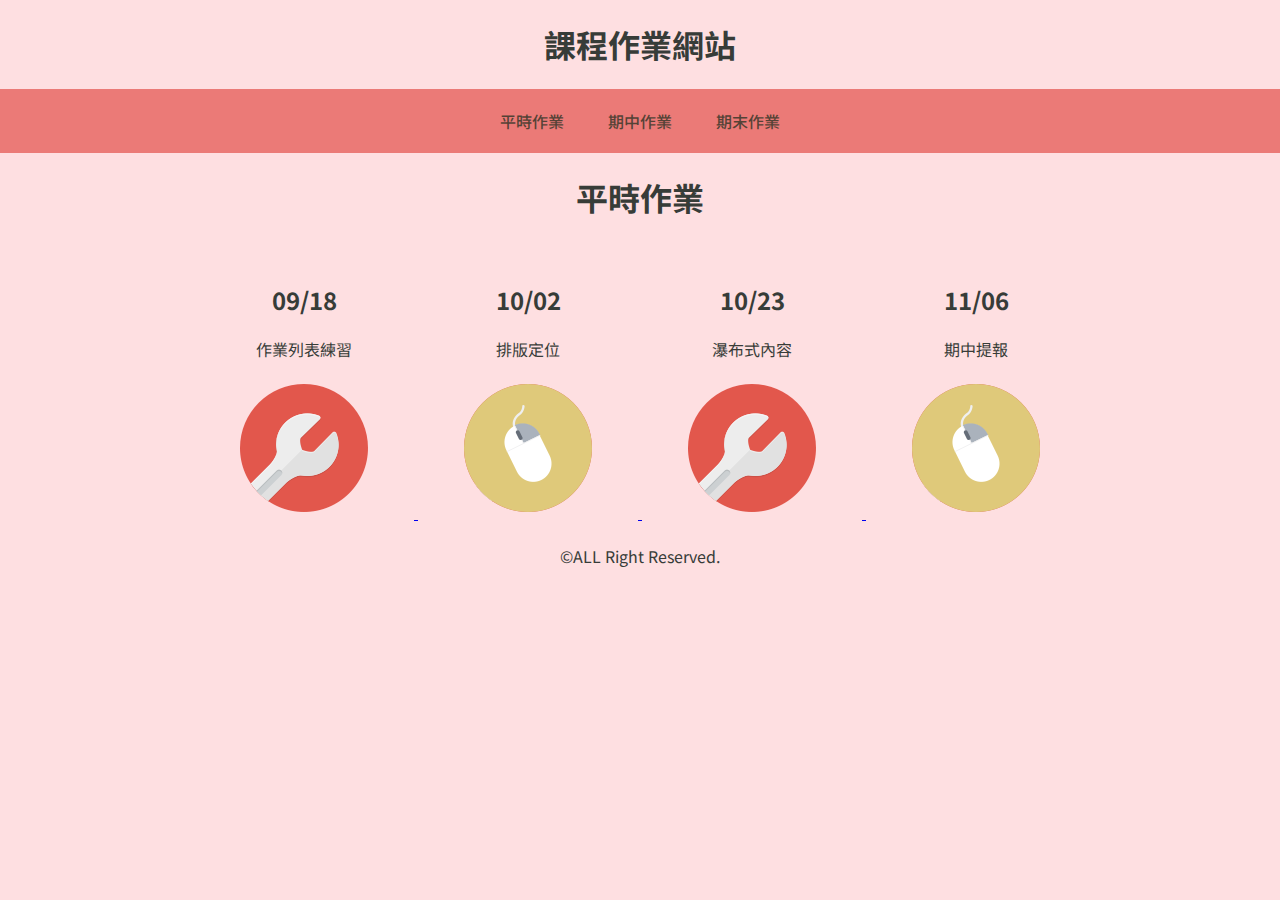
==== 0918/index.html @ da99c5ef "1205 upload" ====
<!doctype html>
<html>
<head>
<meta charset="utf-8">
<title>作業列表</title>
<link href="css/0918.css" rel="stylesheet" type="text/css">
</head>

<body>
<header>
    <h1>課程作業網站</h1>
</header>
    
<nav>
    <ul>
        <li><a href="#" target="_blank">平時作業</a></li>
        <li><a href="midterm/index.html">期中作業</a></li>
        <li><a href="#">期末作業</a></li>
    </ul>
    
</nav>

<!--section part-->
<section>
    <h1>平時作業</h1>
    <a href="#" class="article_a">
        <article>
            <h2>09/18</h2>
            <p>作業列表練習</p>
            <img src="images/p1.png" alt="圖片1"/>
        </article>
    </a>

    <a href="1002/index.html" class="article_a">
        <article>
            <h2>10/02</h2>
            <p>排版定位</p>
            <img src="images/p2.png" alt="圖片2"/>
        </article>
    </a>

    <a href="1023/index.html" class="article_a">
        <article>
            <h2>10/23</h2>
            <p>瀑布式內容</p>
            <img src="images/p1.png" alt="圖片1"/>
        </article>
    </a>
    
    <a href="1106/前端設計-期中提報.pdf" class="article_a">
        <article>
            <h2>11/06</h2>
            <p>期中提報</p>
            <img src="images/p2.png" alt="圖片2"/>
        </article>
    </a>

</section>


<footer>
    &copy;ALL Right Reserved.
</footer>

</body>

</html>
---- 0918/css/0918.css ----
@charset "utf-8";
/* CSS Document */
@import url('https://fonts.googleapis.com/css2?family=Noto+Sans+TC&display=swap');


html, body{
	font-family: 'Noto Sans TC', sans-serif;
	color: #373C38;
	background: #FEDFE1;
	margin: 0;
	padding: 0;
}

header, nav, section, article, footer{
    text-align: center;
}


/*navigation*/

nav{
	background:rgba(235, 122, 119, 1);
	padding: 20px;
}

nav ul{
	margin: 0;
	padding: 0;
}

nav li{
display: inline;
}

nav li a{
	font-weight: 500;
	color: #554236;
	text-decoration: none;
	padding: 20px;
}

nav li a:hover{
	color: #fff;
}

/*section*/
section{
	width: 80%; /*可依照視窗大小調整*/
	margin: auto; /*物件置中*/
}



/*article*/
article{
	display: inline-block;
  	 /*設定寬度，否則會以內容元素中最寬的元素寬度作為預設*/
	width: 180px; 
 	/*設定邊寬作為檢視*/
	border: solid 0px #ddd;
    margin:20px;
	text-decoration: none;
	color: #373C38;
}

article:hover{
	background: #86C166;
	color: #fff;
	/*cursor: pointer; 設定滑鼠游標*/
}

article:active{
	background: #36563C;
	color: #fff;
}

article:a{
	color:#373C38;
}
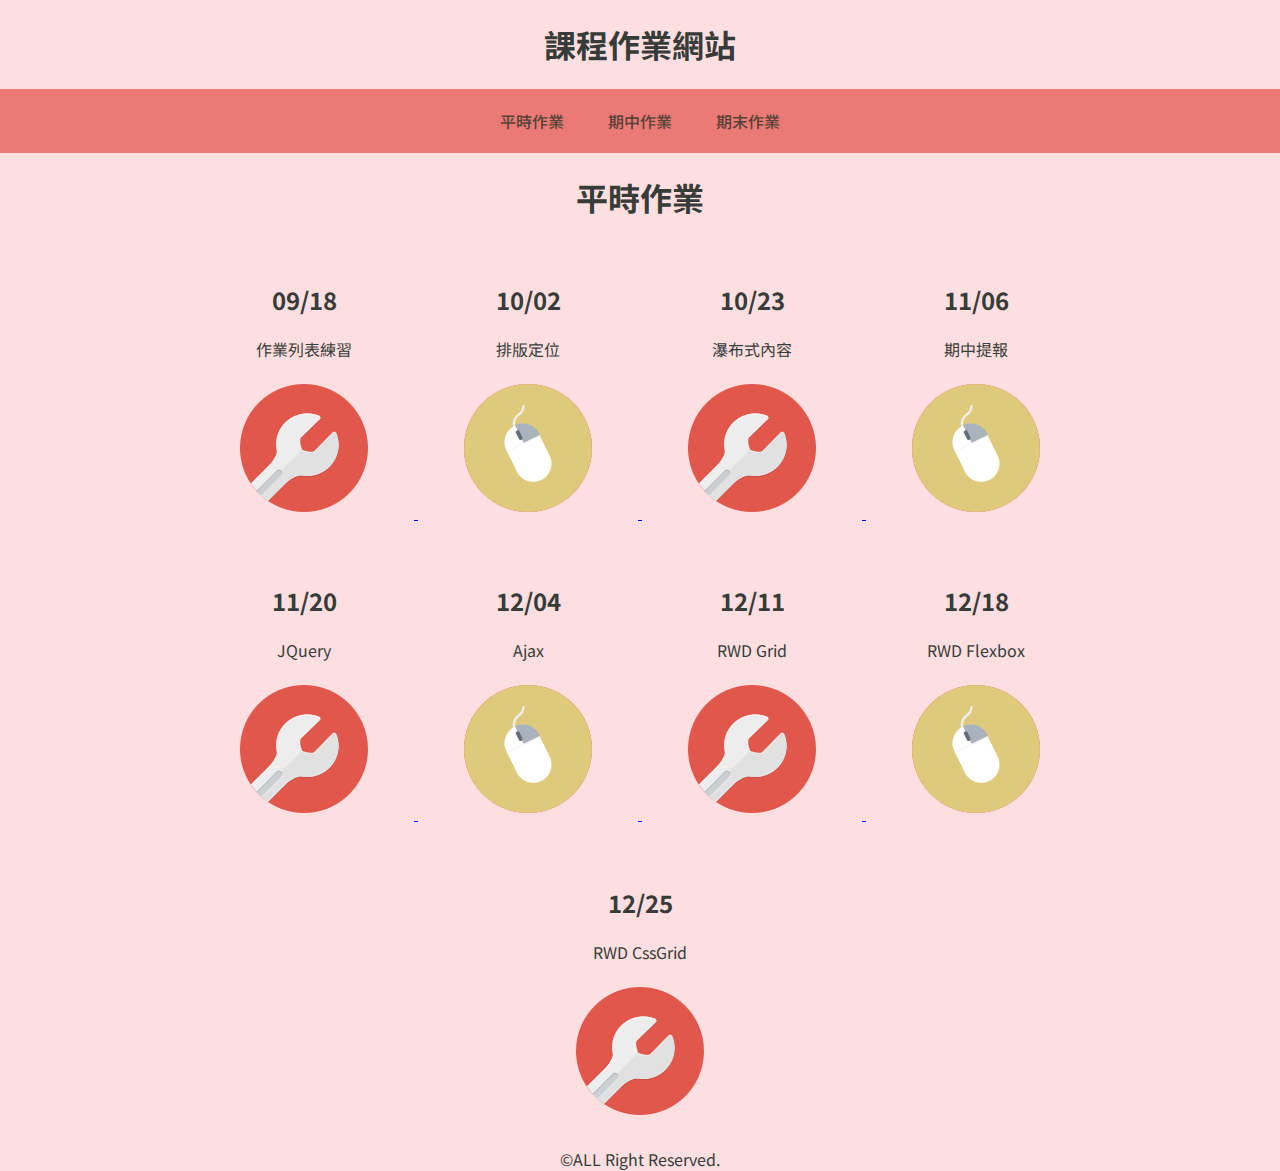
==== commit 716f92f2: "class practice" ====
--- a/0918/index.html
+++ b/0918/index.html
@@ -4,6 +4,10 @@
 <meta charset="utf-8">
 <title>作業列表</title>
 <link href="css/0918.css" rel="stylesheet" type="text/css">
+<meta name="viewport"
+content=" width=device-width,
+initial-scale=1.0 ">
+
 </head>
 
 <body>
@@ -55,6 +59,45 @@
         </article>
     </a>
 
+    <a href="#" class="article_a">
+        <article>
+            <h2>11/20</h2>
+            <p>JQuery</p>
+            <img src="images/p1.png" alt="圖片2"/>
+        </article>
+    </a>
+
+    <a href="1204/index.html" class="article_a">
+        <article>
+            <h2>12/04</h2>
+            <p>Ajax</p>
+            <img src="images/p2.png" alt="圖片2"/>
+        </article>
+    </a>
+
+    <a href="1211/index.html" class="article_a">
+        <article>
+            <h2>12/11</h2>
+            <p>RWD Grid</p>
+            <img src="images/p1.png" alt="圖片2"/>
+        </article>
+    </a>
+
+    <a href="1218/index.html" class="article_a">
+        <article>
+            <h2>12/18</h2>
+            <p>RWD Flexbox</p>
+            <img src="images/p2.png" alt="圖片2"/>
+        </article>
+    </a>
+
+    <a href="1225/index.html" class="article_a">
+        <article>
+            <h2>12/25</h2>
+            <p>RWD CssGrid</p>
+            <img src="images/p1.png" alt="圖片2"/>
+        </article>
+    </a>
 </section>
 
 
